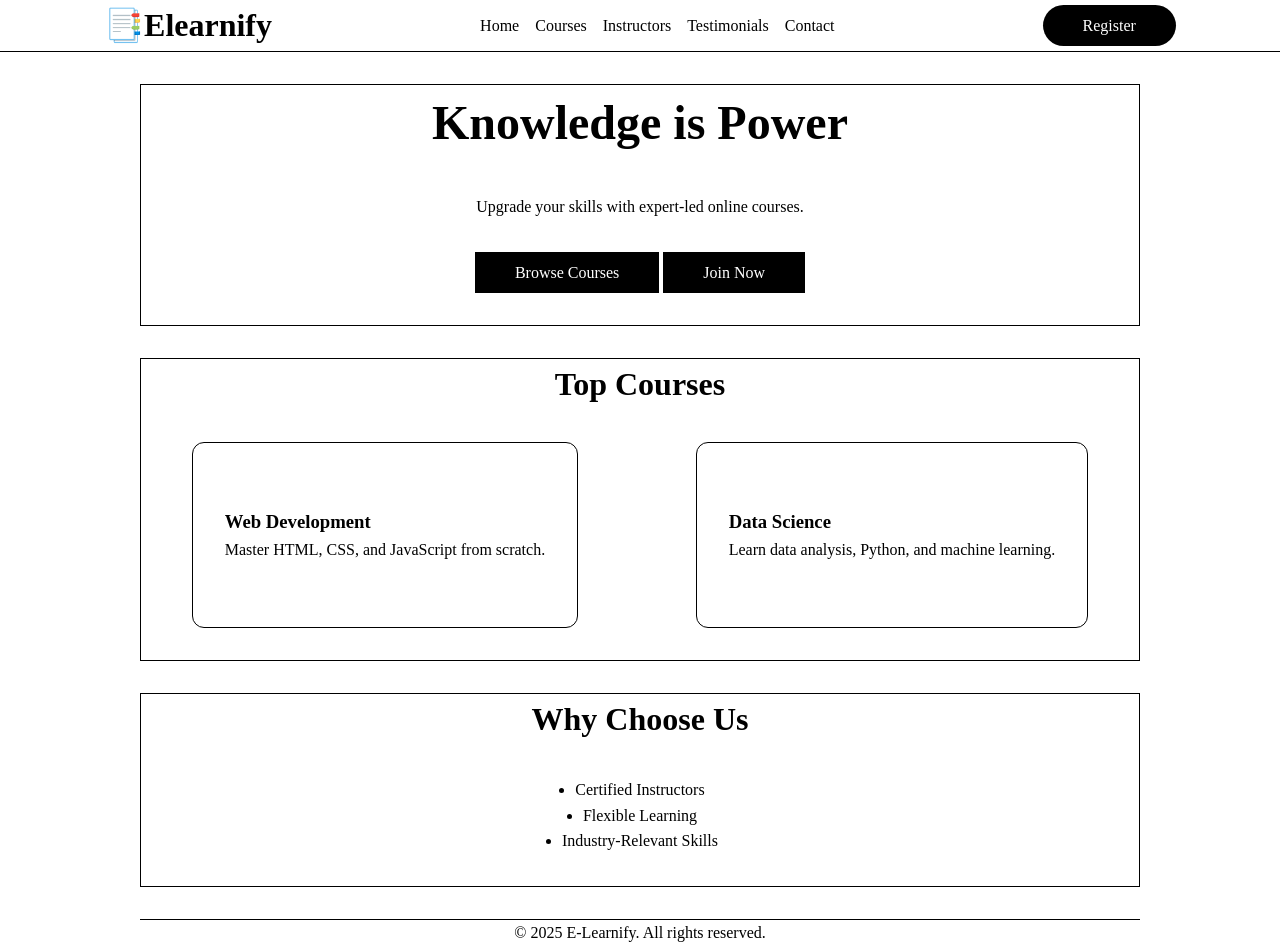
==== index.html @ 7524c225 "Added draft for home page and global style of website" ====
<!DOCTYPE html>
<html lang="en">
  <head>
    <meta charset="UTF-8" />
    <meta name="viewport" content="width=device-width, initial-scale=1.0" />
    <title>E-Learnify | Learning Platform</title>

    <!-- Main CSS -->
    <link rel="stylesheet" href="css/style.css" />
  </head>
  <body>
    <header>
      <h1>📑Elearnify</h1>
      <nav class="navbar">
        <ul>
          <li><a href="index.html" class="nav-links">Home</a></li>
          <li><a href="" class="nav-links">Courses</a></li>
          <li><a href="" class="nav-links">Instructors</a></li>
          <li><a href="" class="nav-links">Testimonials</a></li>
          <li><a href="" class="nav-links">Contact</a></li>
        </ul>
      </nav>
      <a href="" class="register-btn">Register</a>
    </header>
    <main>
      <section class="hero">
        <h2>Knowledge is Power</h2>
        <p class="description">
          Upgrade your skills with expert-led online courses.
        </p>
        <a href="">Browse Courses</a>
        <a href="">Join Now</a>
      </section>
      <section class="top-courses">
        <h2>Top Courses</h2>
        <div class="courses-ctn">
          <article>
            <h3>Web Development</h3>
            <p>Master HTML, CSS, and JavaScript from scratch.</p>
          </article>
          <article>
            <h3>Data Science</h3>
            <p>Learn data analysis, Python, and machine learning.</p>
          </article>
        </div>
      </section>

      <section>
        <h2>Why Choose Us</h2>
        <ul class="why-us">
          <li>Certified Instructors</li>
          <li>Flexible Learning</li>
          <li>Industry-Relevant Skills</li>
        </ul>
      </section>

      <footer>
        <p>&copy; 2025 E-Learnify. All rights reserved.</p>
      </footer>
    </main>
  </body>
</html>
---- css/style.css ----
/* RESET */
* {
  margin: 0;
  padding: 0;
}

body {
  line-height: 1.6;
}

a {
  text-decoration: none;
}

ul {
  list-style-type: none;
}

section {
  margin: 2rem 0;
}

/* WEBSITE CONTAINER */
main {
  max-width: 1000px;
  margin: 0 auto;
}

/* HEADER STYLE */
header {
  display: flex;
  justify-content: space-around;
  align-items: center;
  border-bottom: 1px solid black;
}

.navbar ul {
  display: flex;
  gap: 1rem;
}

.nav-links {
  color: black;
}

.register-btn {
  background-color: black;
  color: white;
  padding: 0.5rem 2.5rem;
  border-radius: 2rem;
}

.register-btn:hover {
  color: white;
  background-color: rgba(0, 0, 0, 0.5);
  border: 1px solid black;
}

/* HERO STYLING */
.hero {
  border: 1px solid black;
  text-align: center;
  margin-top: 2rem;
}

.hero h2 {
  font-size: 3rem;
}

.hero a {
  display: inline-block;
  background-color: black;
  color: white;
  padding: 0.5rem 2.5rem;
  margin: 2rem auto;
}

/* TOP COURSE STYLE */
section {
  border: 1px solid black;
}

section h2 {
  text-align: center;
  font-size: 2rem;
  margin-bottom: 2rem;
}

.courses-ctn {
  display: flex;
  justify-content: space-around;
  align-items: center;
  gap: 1rem;
  margin-bottom: 2rem;
}

article {
  border: 1px solid black;
  padding: 4rem 2rem;
  border-radius: 12px;
}

/* WHY US STYLE */
.why-us {
  display: flex;
  flex-direction: column;
  align-items: center;
  list-style-type: disc;
  margin-bottom: 2rem;
}

/* FOOTER STYLE */
footer {
  text-align: center;
  border-top: 1px solid black;
}
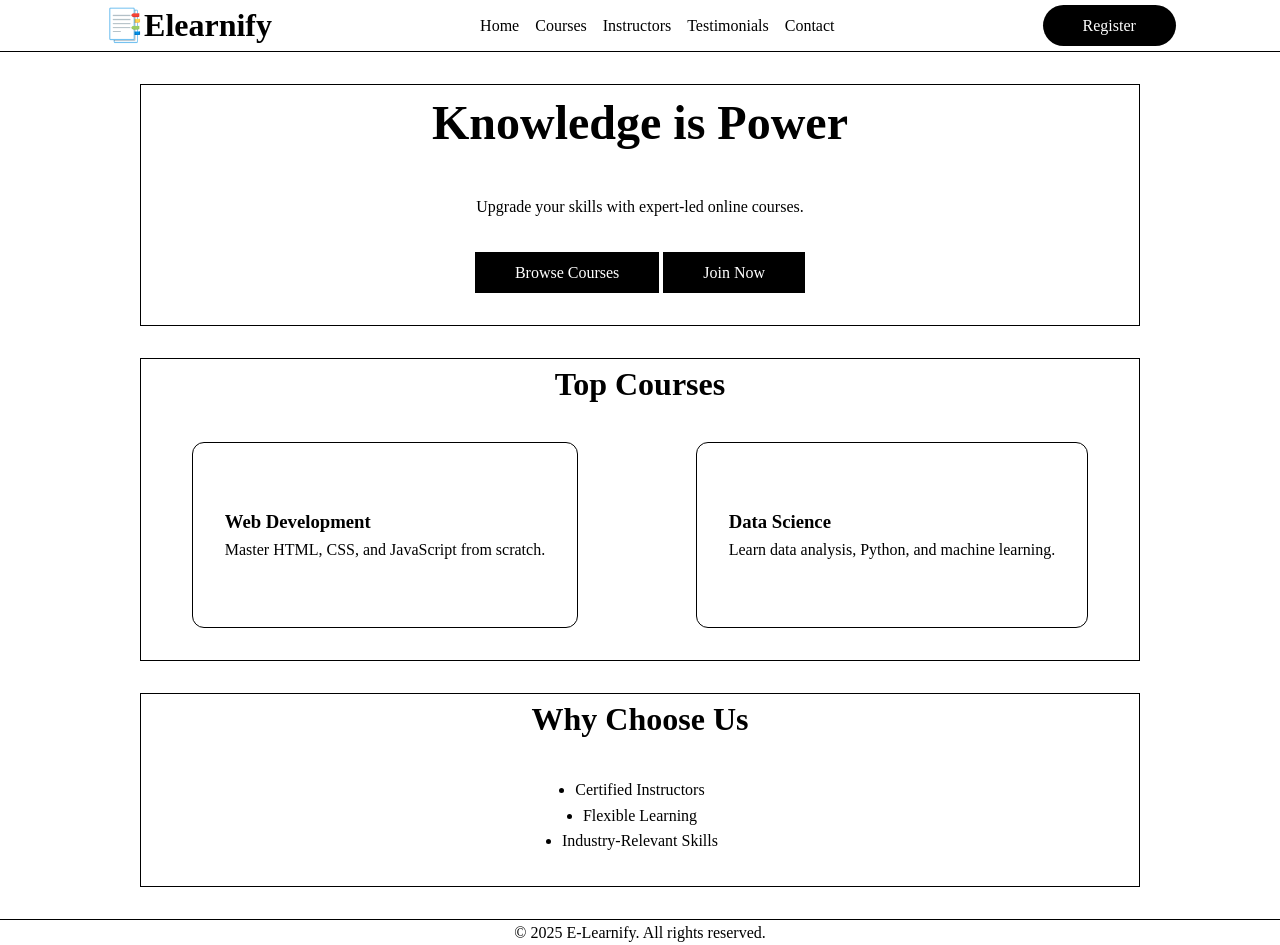
==== commit 2fefd74a: "Added course page outline" ====
--- a/index.html
+++ b/index.html
@@ -14,7 +14,7 @@
       <nav class="navbar">
         <ul>
           <li><a href="index.html" class="nav-links">Home</a></li>
-          <li><a href="" class="nav-links">Courses</a></li>
+          <li><a href="courses.html" class="nav-links">Courses</a></li>
           <li><a href="" class="nav-links">Instructors</a></li>
           <li><a href="" class="nav-links">Testimonials</a></li>
           <li><a href="" class="nav-links">Contact</a></li>
@@ -53,10 +53,9 @@
           <li>Industry-Relevant Skills</li>
         </ul>
       </section>
-
-      <footer>
-        <p>&copy; 2025 E-Learnify. All rights reserved.</p>
-      </footer>
     </main>
+    <footer>
+      <p>&copy; 2025 E-Learnify. All rights reserved.</p>
+    </footer>
   </body>
 </html>
--- a/css/style.css
+++ b/css/style.css
@@ -109,6 +109,19 @@
   margin-bottom: 2rem;
 }
 
+/* ! COURSE PAGE */
+.grid-container {
+  display: grid;
+  grid-template-columns: repeat(2, 1fr);
+  gap: 1rem;
+  margin: 1rem;
+}
+
+.courses-list h1 {
+  text-align: center;
+  margin: 2rem 0;
+}
+
 /* FOOTER STYLE */
 footer {
   text-align: center;
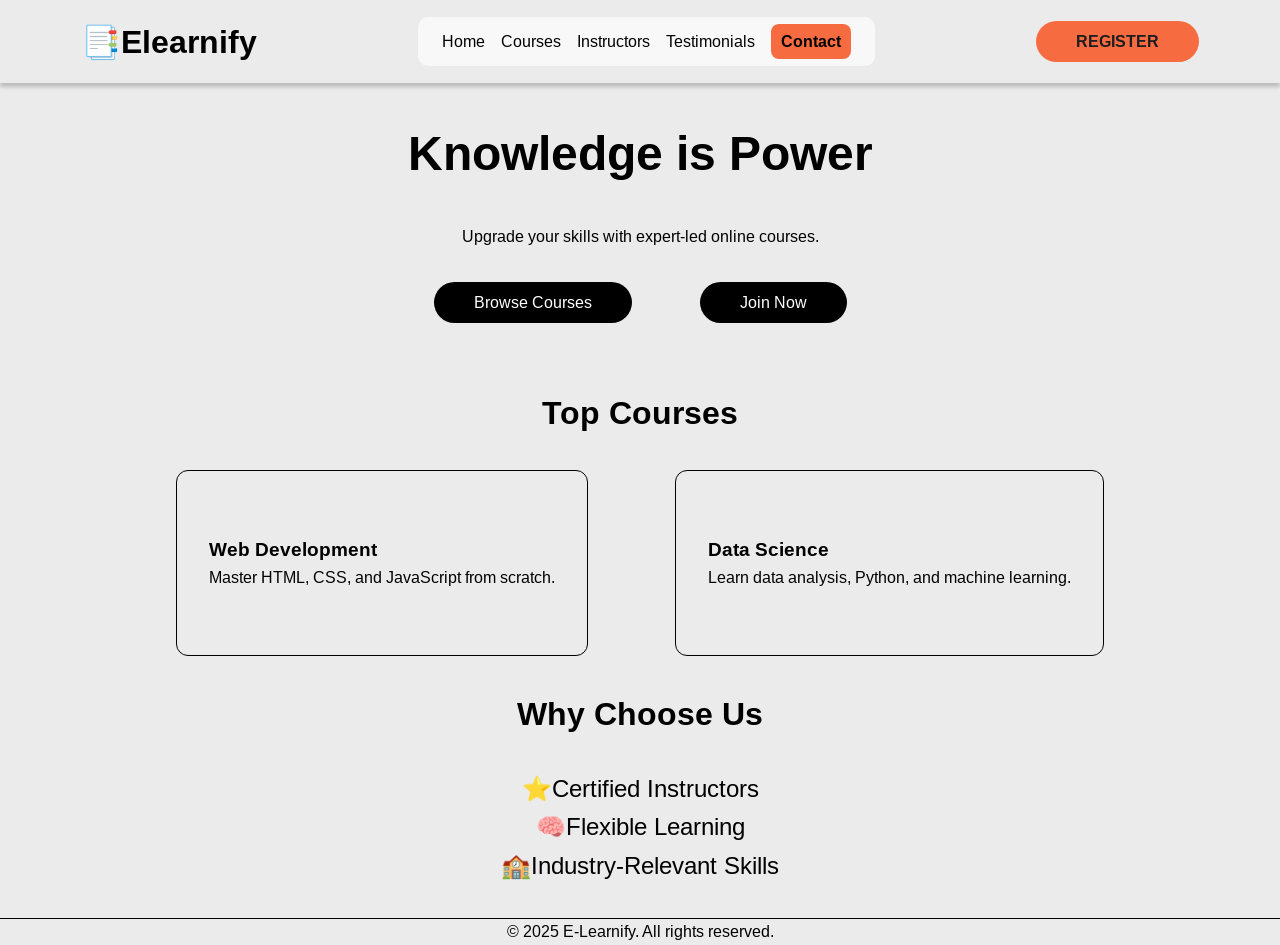
==== commit bc33b0f6: "Still not finished but basic idea is here :D" ====
--- a/index.html
+++ b/index.html
@@ -15,12 +15,16 @@
         <ul>
           <li><a href="index.html" class="nav-links">Home</a></li>
           <li><a href="courses.html" class="nav-links">Courses</a></li>
-          <li><a href="" class="nav-links">Instructors</a></li>
-          <li><a href="" class="nav-links">Testimonials</a></li>
-          <li><a href="" class="nav-links">Contact</a></li>
+          <li><a href="instructors.html" class="nav-links">Instructors</a></li>
+          <li>
+            <a href="testimonials.html" class="nav-links">Testimonials</a>
+          </li>
+          <li>
+            <a href="contact.html" class="nav-links contact-link">Contact</a>
+          </li>
         </ul>
       </nav>
-      <a href="" class="register-btn">Register</a>
+      <a href="register.html" class="register-btn">Register</a>
     </header>
     <main>
       <section class="hero">
@@ -28,8 +32,8 @@
         <p class="description">
           Upgrade your skills with expert-led online courses.
         </p>
-        <a href="">Browse Courses</a>
-        <a href="">Join Now</a>
+        <a href="courses.html">Browse Courses</a>
+        <a href="register.html">Join Now</a>
       </section>
       <section class="top-courses">
         <h2>Top Courses</h2>
@@ -48,9 +52,9 @@
       <section>
         <h2>Why Choose Us</h2>
         <ul class="why-us">
-          <li>Certified Instructors</li>
-          <li>Flexible Learning</li>
-          <li>Industry-Relevant Skills</li>
+          <li>⭐Certified Instructors</li>
+          <li>🧠Flexible Learning</li>
+          <li>🏫Industry-Relevant Skills</li>
         </ul>
       </section>
     </main>
--- a/css/style.css
+++ b/css/style.css
@@ -1,3 +1,6 @@
+/* FONTS */
+@import url("https://fonts.googleapis.com/css2?family=Arimo:ital,wght@0,400..700;1,400..700&display=swap");
+
 /* RESET */
 * {
   margin: 0;
@@ -6,6 +9,8 @@
 
 body {
   line-height: 1.6;
+  background-color: #ebebeb;
+  font-family: "Arimo", sans-serif;
 }
 
 a {
@@ -28,13 +33,19 @@
 
 /* HEADER STYLE */
 header {
+  margin-top: 1rem;
+  padding-bottom: 1rem;
   display: flex;
   justify-content: space-around;
   align-items: center;
-  border-bottom: 1px solid black;
+  /* border-bottom: 1px solid black; */
+  box-shadow: 0 4px 4px rgba(0, 0, 0, 0.2);
 }
 
 .navbar ul {
+  background-color: #f8f8f8;
+  padding: 12px 24px;
+  border-radius: 10px;
   display: flex;
   gap: 1rem;
 }
@@ -43,9 +54,18 @@
   color: black;
 }
 
+.contact-link {
+  background-color: #f66c40;
+  padding: 8px 10px;
+  border-radius: 8px;
+  font-weight: bold;
+}
+
 .register-btn {
-  background-color: black;
-  color: white;
+  background-color: #f66c40;
+  color: #1c1d1f;
+  text-transform: uppercase;
+  font-weight: bold;
   padding: 0.5rem 2.5rem;
   border-radius: 2rem;
 }
@@ -53,12 +73,12 @@
 .register-btn:hover {
   color: white;
   background-color: rgba(0, 0, 0, 0.5);
-  border: 1px solid black;
+  /* border: 1px solid black; */
 }
 
 /* HERO STYLING */
 .hero {
-  border: 1px solid black;
+  /* border: 1px solid black; */
   text-align: center;
   margin-top: 2rem;
 }
@@ -72,12 +92,13 @@
   background-color: black;
   color: white;
   padding: 0.5rem 2.5rem;
-  margin: 2rem auto;
+  margin: 2rem 2rem;
+  border-radius: 32px;
 }
 
 /* TOP COURSE STYLE */
 section {
-  border: 1px solid black;
+  /* border: 1px solid black; */
 }
 
 section h2 {
@@ -105,8 +126,9 @@
   display: flex;
   flex-direction: column;
   align-items: center;
-  list-style-type: disc;
+  /* list-style-type: disc; */
   margin-bottom: 2rem;
+  font-size: 24px;
 }
 
 /* ! COURSE PAGE */
@@ -127,3 +149,96 @@
   text-align: center;
   border-top: 1px solid black;
 }
+
+/* ! INSTRUCTORS LIST */
+.instructors-list h1 {
+  text-align: center;
+  margin: 2rem 0;
+}
+
+.instructors-container {
+  display: grid;
+  grid-template-columns: repeat(2, 1fr);
+  justify-content: center;
+  align-items: center;
+  gap: 1rem;
+  margin: 1rem;
+}
+.instructors-card {
+  display: flex;
+  flex-direction: column;
+  align-items: center;
+}
+.instructors-card figure img {
+  border-radius: 50%;
+}
+
+/* ! TESTIMONIALS STYLE */
+.testimonials h1 {
+  text-align: center;
+  margin: 2rem 0;
+}
+
+/* ! REGISTER STYLE */
+.form-heading {
+  text-align: center;
+  margin: 2rem 0;
+}
+
+.register-form {
+  max-width: 800px;
+  margin: 2rem auto;
+  padding: 1rem 2rem;
+}
+
+fieldset {
+  margin-bottom: 1rem;
+  padding: 0 2rem;
+  border: none;
+}
+
+label,
+input[type="text"],
+input[type="email"],
+input[type="password"] {
+  display: block;
+}
+
+label {
+  font-size: 18px;
+  margin-left: 12px;
+}
+
+input[type="text"],
+input[type="email"],
+input[type="password"] {
+  padding: 12px 32px;
+  border-radius: 24px;
+  border: 1px solid #1c1d1f;
+  margin-bottom: 12px;
+}
+
+.agree {
+  margin: auto;
+  text-align: center;
+  margin-bottom: 0.5rem;
+}
+
+button[type="submit"] {
+  border: 1px solid black;
+  padding: 1rem 3rem;
+  border-radius: 32px;
+  display: block;
+  margin: auto;
+}
+
+/* ! CONTACT STYLE */
+.contact-heading {
+  text-align: center;
+  margin-block: 2rem;
+}
+
+.contact-form {
+  border: 1px solid #1c1d1f;
+  padding: 1rem 2rem;
+}
